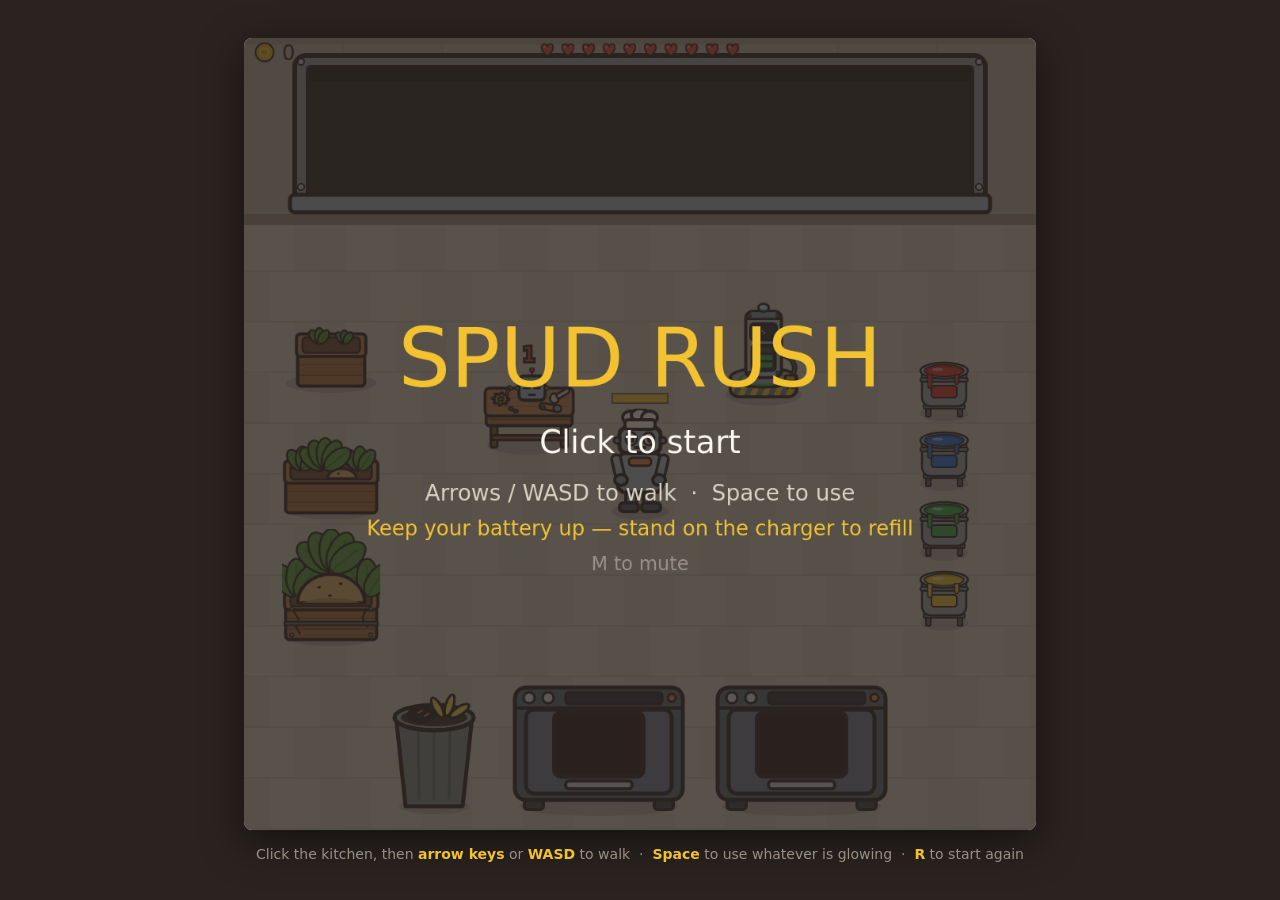
==== index.html @ a3689e9c "Initital Commit" ====
<!doctype html>
<html lang="en">
<head>
<meta charset="utf-8">
<title>Spud Rush</title>
<meta name="viewport" content="width=device-width, initial-scale=1">

<!-- The look of the page around the game. Not the game itself. -->
<link rel="stylesheet" href="css/style.css">
</head>

<body>

  <!-- The game is drawn entirely inside this one square. -->
  <canvas id="game" width="1000" height="1000"></canvas>

  <p class="hint">
    Click the kitchen, then <b>arrow keys</b> or <b>WASD</b> to walk
    &nbsp;·&nbsp; <b>Space</b> to use whatever is glowing
    &nbsp;·&nbsp; <b>R</b> to start again
  </p>

  <!--
    The three script files, in the order they must load.

      config.js  —  every number and word in the game. Edit this one.
      sound.js   —  makes all the beeps and the tune. No sound files needed.
      game.js    —  the rules and the drawing. Edit this one less often.

    config.js MUST come first, because the other two read its settings.
  -->
  <script src="js/config.js"></script>
  <script src="js/sound.js"></script>
  <script src="js/game.js"></script>

</body>
</html>
---- css/style.css ----
/* ==========================================================================
   SPUD RUSH — the page around the game

   This file only controls the web page the game sits on: the background
   colour, the centring, and the line of text underneath.

   It does NOT control anything inside the kitchen. Potato sizes, station
   positions and colours all live in js/config.js.
   ========================================================================== */


/* Fill the whole browser window and put everything in the middle. */
html, body {
  margin: 0;
  height: 100%;
  background: #2a2320;          /* the dark brown around the game */
  color: #d9d2c2;

  display: flex;
  flex-direction: column;
  align-items: center;
  justify-content: center;
  gap: 16px;

  font-family: system-ui, "Segoe UI", sans-serif;
}


/* The game itself.

   The canvas is 1000 x 1000 real dots, but the game thinks it is 500 x 500
   and draws at double size so it stays sharp. The rule below stretches it to
   fit the window without ever changing those numbers.

   "vmin" means "the smaller of the window's width and height", so the game
   always stays square and always fits, whatever shape the window is. */
#game {
  width: min(88vmin, 900px);
  height: min(88vmin, 900px);

  display: block;
  border-radius: 8px;
  outline: none;
  cursor: pointer;

  background: #d3ccbc;          /* shows for a moment before the art loads */
  box-shadow: 0 12px 40px rgba(0, 0, 0, 0.5);
}


/* The controls reminder under the game. */
.hint {
  margin: 0;
  font-size: 14px;
  text-align: center;
  color: #9a9086;
}

.hint b {
  color: #f2c230;
  font-weight: 600;
}
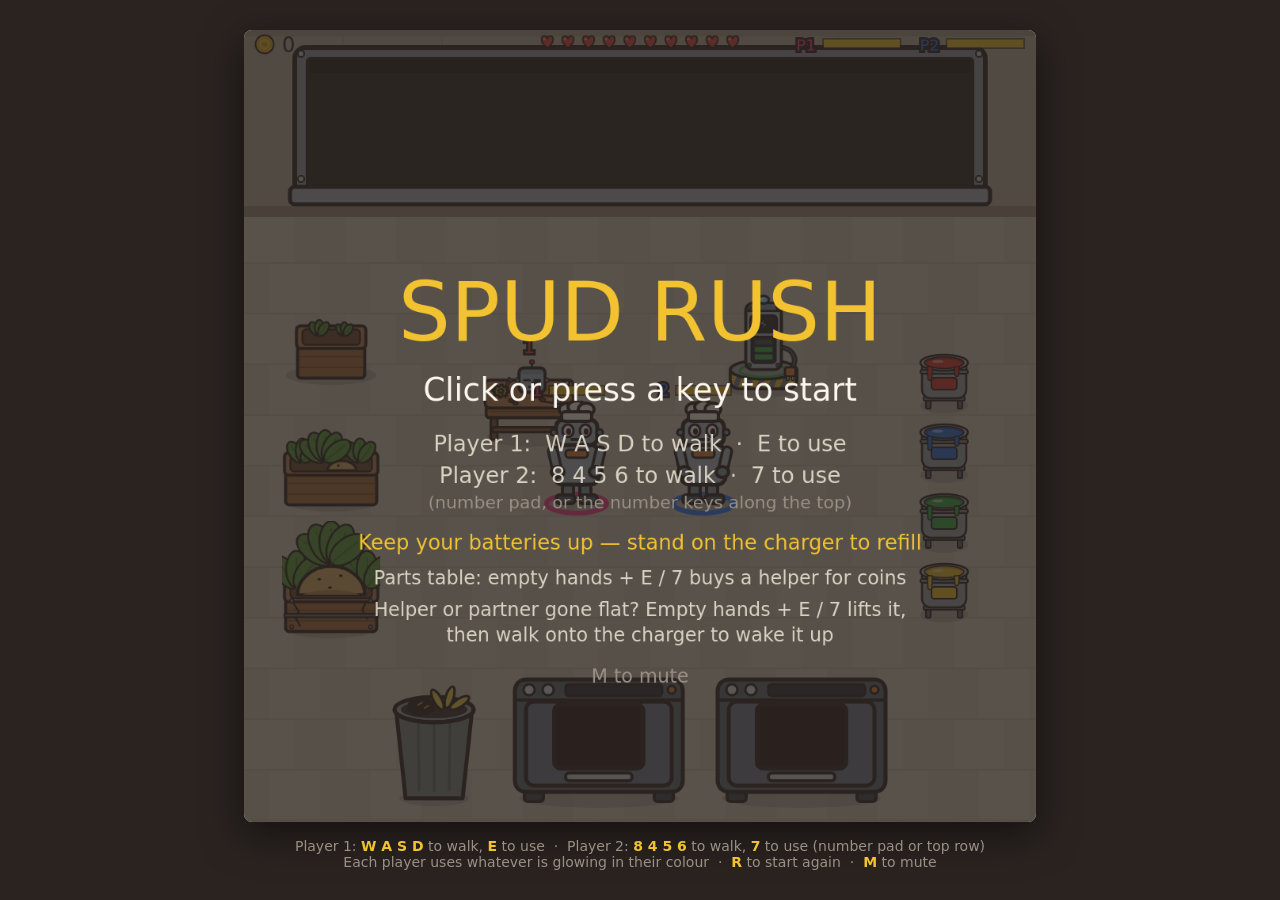
==== commit b0cefa24: "Add two-player local co-op" ====
--- a/index.html
+++ b/index.html
@@ -14,10 +14,14 @@
   <!-- The game is drawn entirely inside this one square. -->
   <canvas id="game" width="1000" height="1000"></canvas>
 
+  <!-- If you change the keys in js/config.js, change this line to match. -->
   <p class="hint">
-    Click the kitchen, then <b>arrow keys</b> or <b>WASD</b> to walk
-    &nbsp;·&nbsp; <b>Space</b> to use whatever is glowing
-    &nbsp;·&nbsp; <b>R</b> to start again
+    Player 1: <b>W A S D</b> to walk, <b>E</b> to use
+    &nbsp;·&nbsp; Player 2: <b>8 4 5 6</b> to walk, <b>7</b> to use
+    (number pad or top row)
+    <br>
+    Each player uses whatever is glowing in their colour
+    &nbsp;·&nbsp; <b>R</b> to start again &nbsp;·&nbsp; <b>M</b> to mute
   </p>
 
   <!--
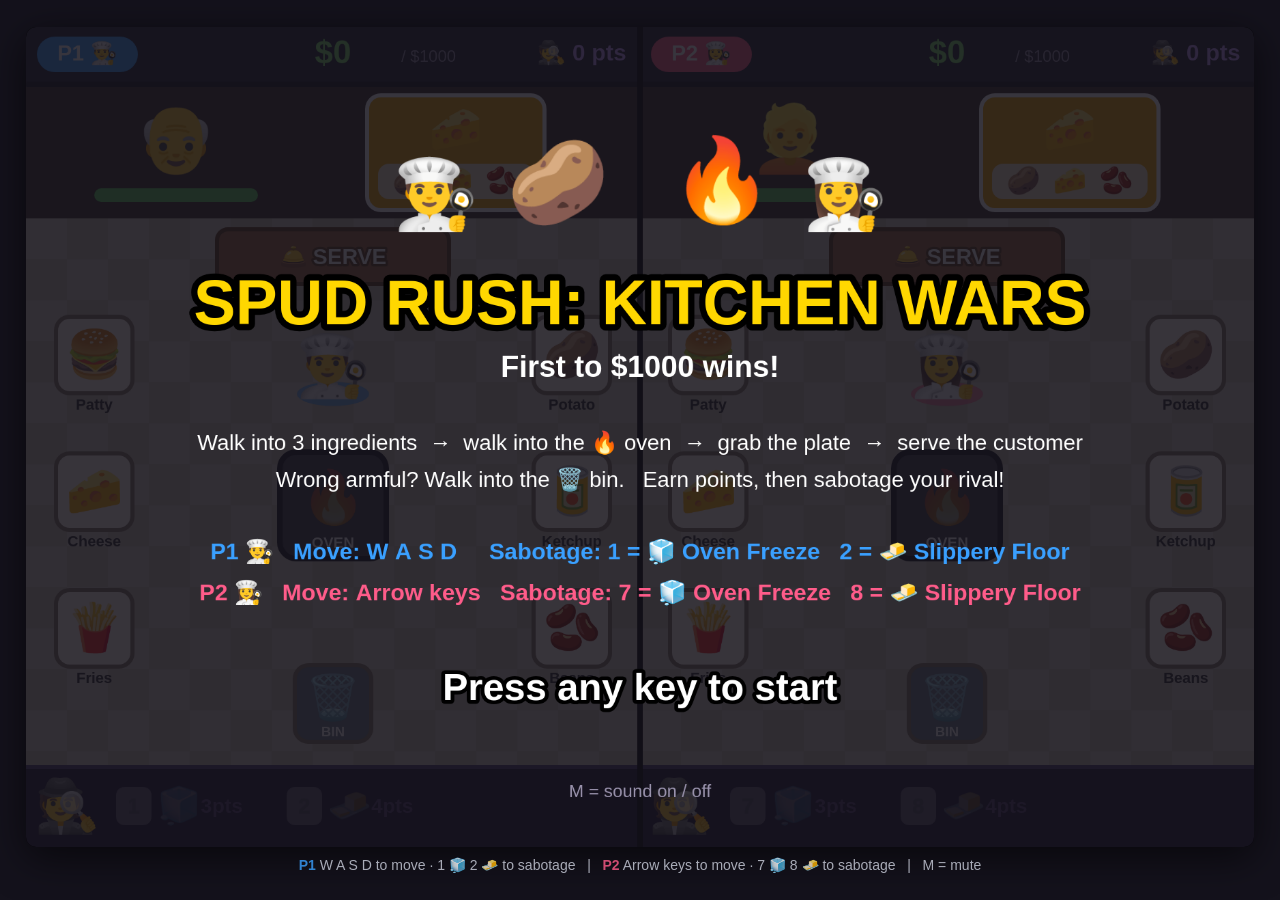
==== commit 547cb2a2: "Replace co-op game with Kitchen Wars split-screen versus core" ====
--- a/index.html
+++ b/index.html
@@ -1,41 +1,28 @@
-<!doctype html>
+<!DOCTYPE html>
 <html lang="en">
 <head>
-<meta charset="utf-8">
-<title>Spud Rush</title>
-<meta name="viewport" content="width=device-width, initial-scale=1">
+  <meta charset="utf-8">
+  <meta name="viewport" content="width=device-width, initial-scale=1">
+  <title>SPUD RUSH: KITCHEN WARS</title>
+  <link rel="stylesheet" href="css/style.css">
+</head>
+<body>
+  <main class="stage">
+    <!-- The game draws itself onto this rectangle -->
+    <canvas id="game" width="900" height="600"></canvas>
+    <p class="hint">
+      <span class="p1">P1</span> W A S D to move &middot; 1 🧊 2 🧈 to sabotage
+      &nbsp;&nbsp;|&nbsp;&nbsp;
+      <span class="p2">P2</span> Arrow keys to move &middot; 7 🧊 8 🧈 to sabotage
+      &nbsp;&nbsp;|&nbsp;&nbsp;
+      M = mute
+    </p>
+  </main>
 
-<!-- The look of the page around the game. Not the game itself. -->
-<link rel="stylesheet" href="css/style.css">
-</head>
-
-<body>
-
-  <!-- The game is drawn entirely inside this one square. -->
-  <canvas id="game" width="1000" height="1000"></canvas>
-
-  <!-- If you change the keys in js/config.js, change this line to match. -->
-  <p class="hint">
-    Player 1: <b>W A S D</b> to walk, <b>E</b> to use
-    &nbsp;·&nbsp; Player 2: <b>8 4 5 6</b> to walk, <b>7</b> to use
-    (number pad or top row)
-    <br>
-    Each player uses whatever is glowing in their colour
-    &nbsp;·&nbsp; <b>R</b> to start again &nbsp;·&nbsp; <b>M</b> to mute
-  </p>
-
-  <!--
-    The three script files, in the order they must load.
-
-      config.js  —  every number and word in the game. Edit this one.
-      sound.js   —  makes all the beeps and the tune. No sound files needed.
-      game.js    —  the rules and the drawing. Edit this one less often.
-
-    config.js MUST come first, because the other two read its settings.
-  -->
-  <script src="js/config.js"></script>
-  <script src="js/sound.js"></script>
-  <script src="js/game.js"></script>
-
+  <!-- Load order matters: settings first, then sound, then engine, then the rules -->
+  <script src="js/config.js" charset="utf-8"></script>
+  <script src="js/sound.js" charset="utf-8"></script>
+  <script src="js/engine.js" charset="utf-8"></script>
+  <script src="js/game.js" charset="utf-8"></script>
 </body>
 </html>
--- a/css/style.css
+++ b/css/style.css
@@ -1,62 +1,57 @@
 /* ==========================================================================
-   SPUD RUSH — the page around the game
-
-   This file only controls the web page the game sits on: the background
-   colour, the centring, and the line of text underneath.
-
-   It does NOT control anything inside the kitchen. Potato sizes, station
-   positions and colours all live in js/config.js.
+   SPUD RUSH: KITCHEN WARS — the page around the game
+   The game itself is drawn in js/game.js. This file just centres it on a
+   dark background and scales it to fit the window.
    ========================================================================== */
 
-
-/* Fill the whole browser window and put everything in the middle. */
-html, body {
+html,
+body {
   margin: 0;
   height: 100%;
-  background: #2a2320;          /* the dark brown around the game */
-  color: #d9d2c2;
+  background: #14121c;
+  color: #cfd3e0;
+  font-family: "Segoe UI", Arial, sans-serif;
+}
 
+body {
+  display: flex;
+  align-items: center;
+  justify-content: center;
+  overflow: hidden;
+}
+
+.stage {
   display: flex;
   flex-direction: column;
   align-items: center;
-  justify-content: center;
-  gap: 16px;
-
-  font-family: system-ui, "Segoe UI", sans-serif;
+  gap: 10px;
 }
 
-
-/* The game itself.
-
-   The canvas is 1000 x 1000 real dots, but the game thinks it is 500 x 500
-   and draws at double size so it stays sharp. The rule below stretches it to
-   fit the window without ever changing those numbers.
-
-   "vmin" means "the smaller of the window's width and height", so the game
-   always stays square and always fits, whatever shape the window is. */
+/* The game is always 900 x 600 inside; this stretches it to fit the window
+   while keeping its shape (3 wide for every 2 tall). */
 #game {
-  width: min(88vmin, 900px);
-  height: min(88vmin, 900px);
-
   display: block;
-  border-radius: 8px;
-  outline: none;
-  cursor: pointer;
-
-  background: #d3ccbc;          /* shows for a moment before the art loads */
-  box-shadow: 0 12px 40px rgba(0, 0, 0, 0.5);
+  width: min(96vw, calc((100vh - 60px) * 1.5));
+  height: auto;
+  aspect-ratio: 3 / 2;
+  border-radius: 10px;
+  box-shadow: 0 10px 40px rgba(0, 0, 0, 0.6);
+  background: #000;
 }
 
-
-/* The controls reminder under the game. */
 .hint {
   margin: 0;
   font-size: 14px;
+  opacity: 0.8;
   text-align: center;
-  color: #9a9086;
 }
 
-.hint b {
-  color: #f2c230;
-  font-weight: 600;
+.hint .p1 {
+  color: #3aa0ff;
+  font-weight: bold;
 }
+
+.hint .p2 {
+  color: #ff5c8a;
+  font-weight: bold;
+}
